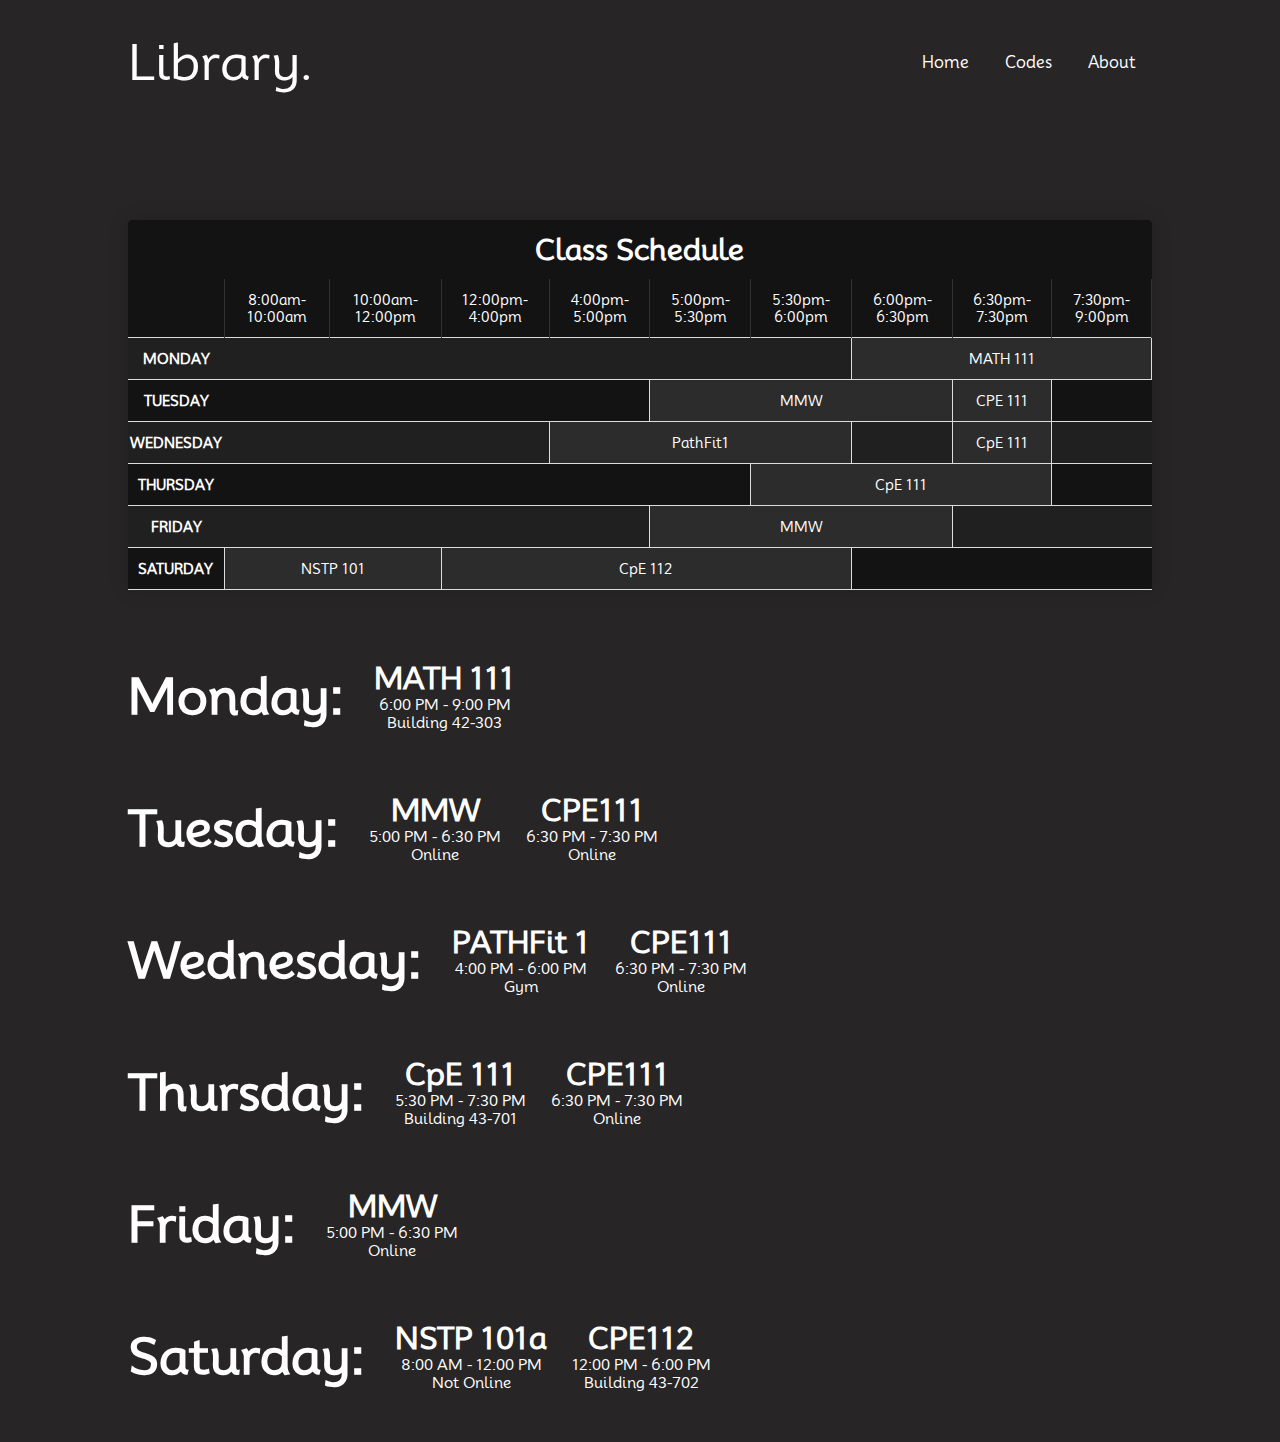
==== pages/schedule.html @ 71131741 "Added schedule" ====
<!DOCTYPE html>
<html>
  <head>
    <meta charset="utf-8" />
    <meta http-equiv="X-UA-Compatible" content="IE=edge" />
    <title></title>
    <meta name="description" content="" />
    <meta name="viewport" content="width=device-width, initial-scale=1" />
    <link rel="stylesheet" href="../css/style.css" />
    <link
      href="https://fonts.googleapis.com/css2?family=Croissant+One&family=Mooli&display=swap"
      rel="stylesheet"
    />
  </head>
  <body>
    <header>
      <div class="container">
        <div class="title"><a href="../index.html">Library.</a></div>
        <ul class="headers">
          <li><a href="../index.html">Home</a></li>
          <li><a href="codes.html">Codes</a></li>
          <li><a href="">About</a></li>
        </ul>
      </div>
    </header>
    <section class="schedule">
      <table class="content-table">
        <thead>
          <tr>
            <th colspan="10"><h2>Class Schedule</h2></th>
          </tr>
        </thead>
        <tbody>
          <tr class="time">
            <td></td>
            <td>8:00am- 10:00am</td>
            <td>10:00am- 12:00pm</td>
            <td>12:00pm- 4:00pm</td>
            <td>4:00pm- 5:00pm</td>
            <td>5:00pm- 5:30pm</td>
            <td>5:30pm- 6:00pm</td>
            <td>6:00pm- 6:30pm</td>
            <td>6:30pm- 7:30pm</td>
            <td>7:30pm- 9:00pm</td>
          </tr>
          <tr>
            <td><h2>MONDAY</h2></td>
            <td></td>
            <td></td>
            <td></td>
            <td></td>
            <td></td>
            <td></td>
            <td colspan="3" class="green">MATH 111</td>
          </tr>
          <tr>
            <td><h2>TUESDAY</h2></td>
            <td></td>
            <td></td>
            <td></td>
            <td></td>
            <td colspan="3" class="green">MMW</td>
            <td colspan="1" class="green">CPE 111</td>
            <td></td>
          </tr>
          <tr>
            <td><h2>WEDNESDAY</h2></td>
            <td></td>
            <td></td>
            <td></td>
            <td colspan="3" class="green">PathFit1</td>
            <td></td>
            <td colspan="1" class="green">CpE 111</td>
            <td></td>
          </tr>
          <tr>
            <td><h2>THURSDAY</h2></td>
            <td></td>
            <td></td>
            <td></td>
            <td></td>
            <td></td>
            <td colspan="3" class="red">CpE 111</td>
            <td></td>
          </tr>
          <tr>
            <td><h2>FRIDAY</h2></td>
            <td></td>
            <td></td>
            <td></td>
            <td></td>
            <td colspan="3" class="red">MMW</td>
            <td></td>
            <td></td>
          </tr>
          <tr>
            <td><h2>SATURDAY</h2></td>
            <td colspan="2" class="red">NSTP 101</td>
            <td colspan="4" class="red">CpE 112</td>
            <td></td>
            <td></td>
            <td></td>
          </tr>
        </tbody>
      </table>
      <div class="days">
        <div class="card">
          <h3>Monday:</h3>
          <div class="subjects">
            <h5>MATH 111</h4>
                <p>6:00 PM - 9:00 PM</p>
                <p>Building 42-303</p>
          </div>
        </div>
        <div class="card">
          <h3>Tuesday:</h3>
          <div class="subjects">
            <h5>MMW</h4>
            <p>5:00 PM - 6:30 PM</p>
            <p>Online</p>
          </div>
          <div class="subjects">
            <h5>CPE111</h4>
            <p>6:30 PM - 7:30 PM</p>
            <p>Online</p>
          </div>
        </div>
        <div class="card">
          <h3>Wednesday:</h3>
          <div class="subjects">
            <h5>PATHFit 1 </h4>
            <p>4:00 PM - 6:00 PM</p>
            <p>Gym</p>
          </div>
          <div class="subjects">
            <h5>CPE111</h4>
            <p>6:30 PM - 7:30 PM</p>
            <p>Online</p>
          </div>
        </div>
        <div class="card">
          <h3>Thursday:</h3>
          <div class="subjects">
            <h5>CpE 111</h4>
            <p>5:30 PM - 7:30 PM</p>
            <p>Building 43-701</p>
          </div>
          <div class="subjects">
            <h5>CPE111</h4>
            <p>6:30 PM - 7:30 PM</p>
            <p>Online</p>
          </div>
        </div>
        <div class="card">
          <h3>Friday:</h3>
          <div class="subjects">
            <h5>MMW</h4>
            <p>5:00 PM - 6:30 PM</p>
            <p>Online</p>
          </div>
        </div>
        <div class="card">
          <h3>Saturday:</h3>
          <div class="subjects">
            <h5>NSTP 101a</h4>
            <p>8:00 AM - 12:00 PM</p>
            <p>Not Online</p>
          </div>
          <div class="subjects">
            <h5>CPE112</h4>
            <p>12:00 PM - 6:00 PM</p>
            <p>Building 43-702</p>
          </div>
        </div>
      </div>
    </section>

    <script src="" async defer></script>
  </body>
</html>
---- css/style.css ----
* {
  margin: 0;
  padding: 0;
  box-sizing: border-box;
  list-style: none;
  text-decoration: none;
  font-family: "Mooli", sans-serif;
}

body {
  background-color: #272525;
  /* background-image: url("../img/bg.jpg");
  background-size: cover;
  background-repeat: no-repeat; */
}

.container {
  display: flex;
  color: white;
  justify-content: space-between;
  align-items: center;
  margin: 2em 10%;
}

.container .title {
  font-size: 50px;
}

.container .headers li {
  display: inline-block;
  padding: 1em;
}

a {
  color: white;
  width: 100%;
  height: 100%;
  text-align: center;
}

/* Hero Section */

.hero {
  display: flex;
  justify-content: center;
  flex-direction: column;
  min-height: 85vh;
  margin: 0 10%;
  margin-top: -1em;
  color: white;
}

h1 {
  font-family: "Croissant One", cursive;
  font-size: 100px;
}

.description {
  font-size: 20px;
  margin-bottom: 30px;
}

.btns {
  display: flex;
  width: 300px;
  justify-content: space-between;
}

.button-86 {
  all: unset;
  width: 100px;
  height: 30px;
  font-size: 20px;
  background: transparent;
  border: none;
  position: relative;
  color: #f0f0f0;
  cursor: pointer;
  z-index: 1;
  padding: 10px 20px;
  display: flex;
  align-items: center;
  justify-content: center;
  white-space: nowrap;
  user-select: none;
  -webkit-user-select: none;
  touch-action: manipulation;
}

.button-86::after,
.button-86::before {
  content: "";
  position: absolute;
  bottom: 0;
  right: 0;
  z-index: -99999;
  transition: all 0.4s;
}

.button-86::before {
  transform: translate(0%, 0%);
  width: 100%;
  height: 100%;
  background: #28282d;
  border-radius: 10px;
}

.button-86::after {
  transform: translate(10px, 10px);
  width: 35px;
  height: 35px;
  background: #ffffff15;
  backdrop-filter: blur(5px);
  -webkit-backdrop-filter: blur(5px);
  border-radius: 50px;
}

.button-86:hover::before {
  transform: translate(5%, 20%);
  width: 110%;
  height: 110%;
}

.button-86:hover::after {
  border-radius: 10px;
  transform: translate(0, 0);
  width: 100%;
  height: 100%;
}

.button-86:active::after {
  transition: 0s;
  transform: translate(0, 5%);
}

/* Schedule Section */

.content-table {
  border-collapse: collapse;
  font-size: 0.9em;
  margin: 20px 10%;
  width: 80%;
  border-radius: 5px 5px 0 0;
  overflow: hidden;
  box-shadow: 0 0 20px rgba(0, 0, 0, 0.15);
  background-color: #131313;
  margin-top: 10%;
}

.content-table thead tr {
  background-color: #131313;
  color: #ffffff;
  text-align: center;
  font-weight: bold;
  font-size: 2em;
}

.content-table th h2,
.content-table td h2 {
  margin: 0;
  font-size: 1em;
}

.content-table th,
.content-table td {
  padding: 12px 2px;
  text-align: center;
  font-size: 1em;
  color: white;
}

.content-table tbody tr {
  border-bottom: 1px solid #dddddd;
}

.content-table tbody tr:nth-of-type(even) {
  background-color: #202020;
}

.time td {
  border-right: 1px solid #333333;
}

.red {
  background-color: rgb(44, 44, 44);
  color: white;
  border: 1px solid #dddddd;
}

.green {
  background-color: rgb(44, 44, 44);
  color: white;
  border: 1px solid #dddddd;
}

.days {
  display: inline-block;
  margin: 20px 10%;
  width: 80%;
}

.card {
  display: flex;
  align-items: center;
  color: white;
  width: 100%;
  padding: 30px 0;
}

.card h3 {
  font-size: 50px;
  margin-right: 30px;
}

.card h5 {
  font-size: 30px;
}

.card p {
  font-size: 15px;
}

.subjects {
  display: flex;
  height: 100%;
  flex-direction: column;
  align-items: center;
  text-align: center;
  margin-right: 25px;
}

/* Code Section */

.header-title {
  margin: 60px 0;
}

.header-title .sample {
  font-size: 60px;
}

.header-title .sub-header {
  padding-bottom: 20px;
}

h4 {
  font-size: 25px;
}

.code {
  margin-bottom: 30px;
}

@media (max-width: 875px) {
  .content-table {
    width: 100%;
    margin: 10% 0 0 0;
  }
}

@media (max-width: 768px) {
  .container .headers li {
    display: none;
  }
}

@media (max-width: 503px) {
  .hero h1 {
    font-size: 70px;
  }

  .container .title {
    font-size: 40px;
  }
}

@media (max-width: 480px) {
  .content-table {
    width: 95%;
  }
  input[type="text"],
  textarea {
    width: 75%;
  }
}
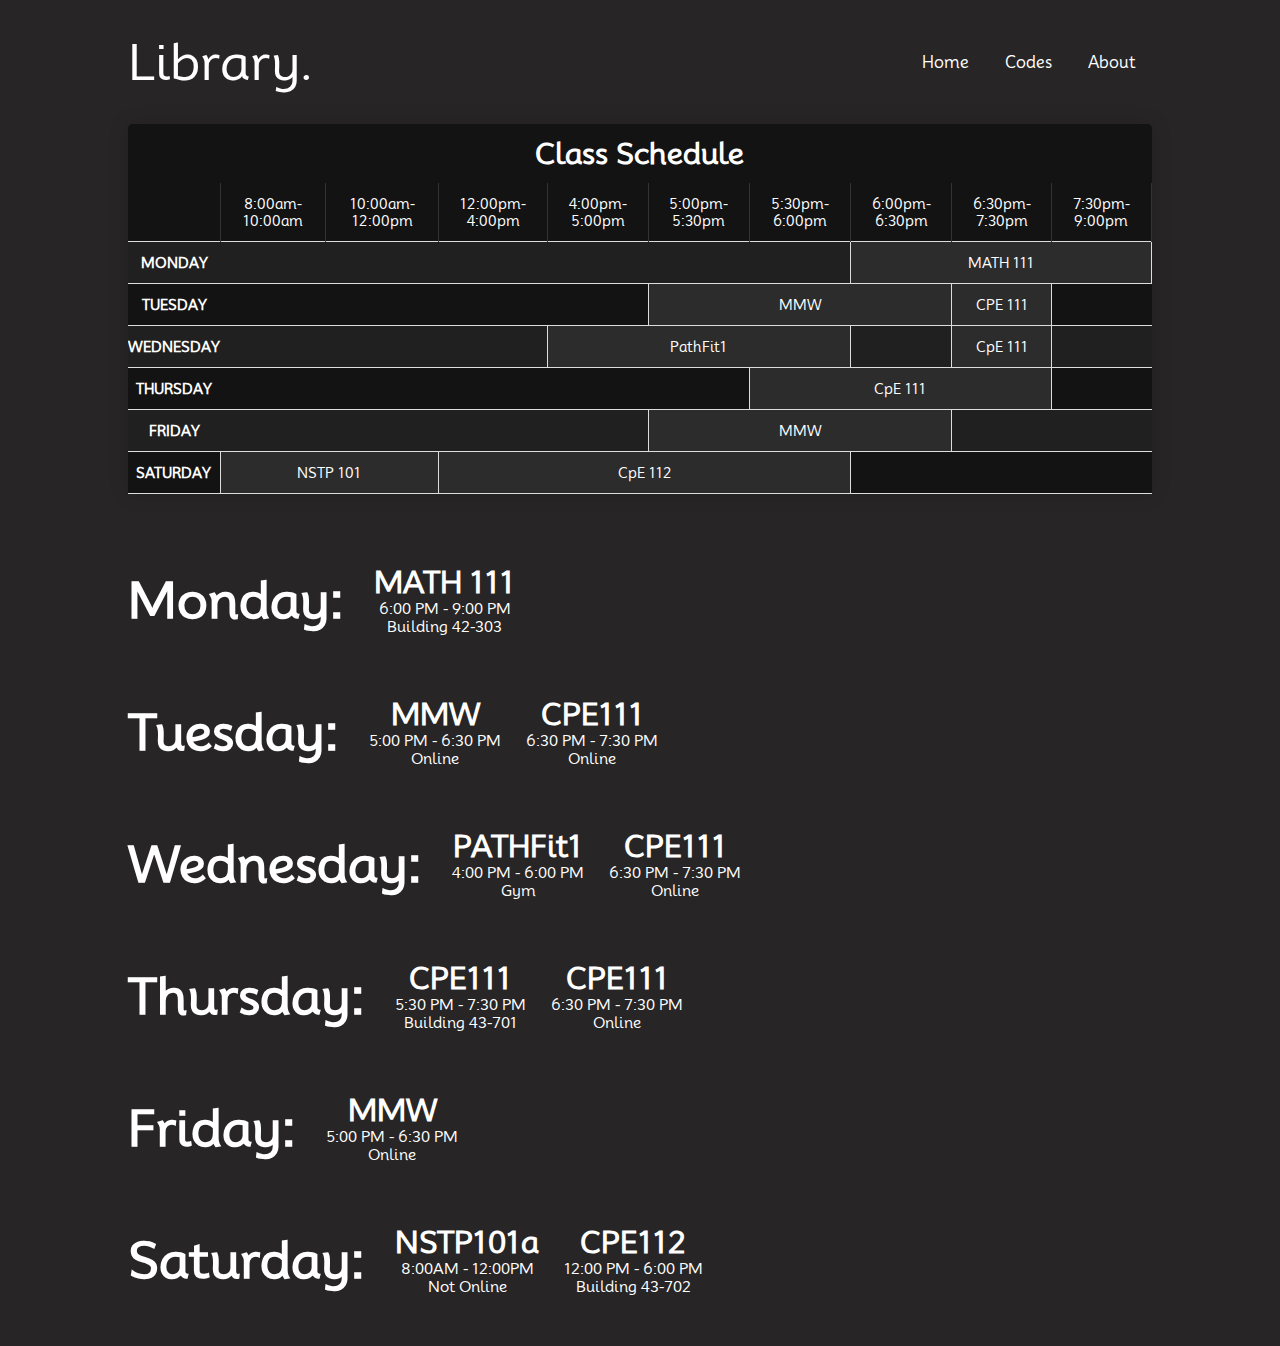
==== commit 7c43af08: "Fixed Mobile Compatibility" ====
--- a/pages/schedule.html
+++ b/pages/schedule.html
@@ -128,7 +128,7 @@
         <div class="card">
           <h3>Wednesday:</h3>
           <div class="subjects">
-            <h5>PATHFit 1 </h4>
+            <h5>PATHFit1 </h4>
             <p>4:00 PM - 6:00 PM</p>
             <p>Gym</p>
           </div>
@@ -141,12 +141,12 @@
         <div class="card">
           <h3>Thursday:</h3>
           <div class="subjects">
-            <h5>CpE 111</h4>
+            <h5>CPE111</h5>
             <p>5:30 PM - 7:30 PM</p>
             <p>Building 43-701</p>
           </div>
           <div class="subjects">
-            <h5>CPE111</h4>
+            <h5>CPE111</h5>
             <p>6:30 PM - 7:30 PM</p>
             <p>Online</p>
           </div>
@@ -162,8 +162,8 @@
         <div class="card">
           <h3>Saturday:</h3>
           <div class="subjects">
-            <h5>NSTP 101a</h4>
-            <p>8:00 AM - 12:00 PM</p>
+            <h5>NSTP101a</h4>
+            <p>8:00AM - 12:00PM</p>
             <p>Not Online</p>
           </div>
           <div class="subjects">
--- a/css/style.css
+++ b/css/style.css
@@ -135,6 +135,11 @@
 
 /* Schedule Section */
 
+.schedule {
+  width: 100%;
+  min-height: 100vh;
+}
+
 .content-table {
   border-collapse: collapse;
   font-size: 0.9em;
@@ -144,7 +149,6 @@
   overflow: hidden;
   box-shadow: 0 0 20px rgba(0, 0, 0, 0.15);
   background-color: #131313;
-  margin-top: 10%;
 }
 
 .content-table thead tr {
@@ -163,7 +167,7 @@
 
 .content-table th,
 .content-table td {
-  padding: 12px 2px;
+  padding: 12px 0;
   text-align: center;
   font-size: 1em;
   color: white;
@@ -274,12 +278,35 @@
   }
 }
 
-@media (max-width: 480px) {
+@media only screen and (max-width: 480px) {
   .content-table {
-    width: 95%;
-  }
-  input[type="text"],
-  textarea {
-    width: 75%;
-  }
-}
+    width: auto;
+  }
+
+  .days {
+    width: 100%;
+  }
+
+  .card h3 {
+    font-size: 30px;
+  }
+  .subjects h5 {
+    font-size: 20px;
+  }
+
+  .subjects p {
+    font-size: 15px;
+  }
+
+  .days {
+    margin: 20px 0;
+  }
+
+  .time td,
+  .content-table td {
+    font-size: 7px;
+  }
+  .content-table td h2 {
+    font-size: 15px;
+  }
+}
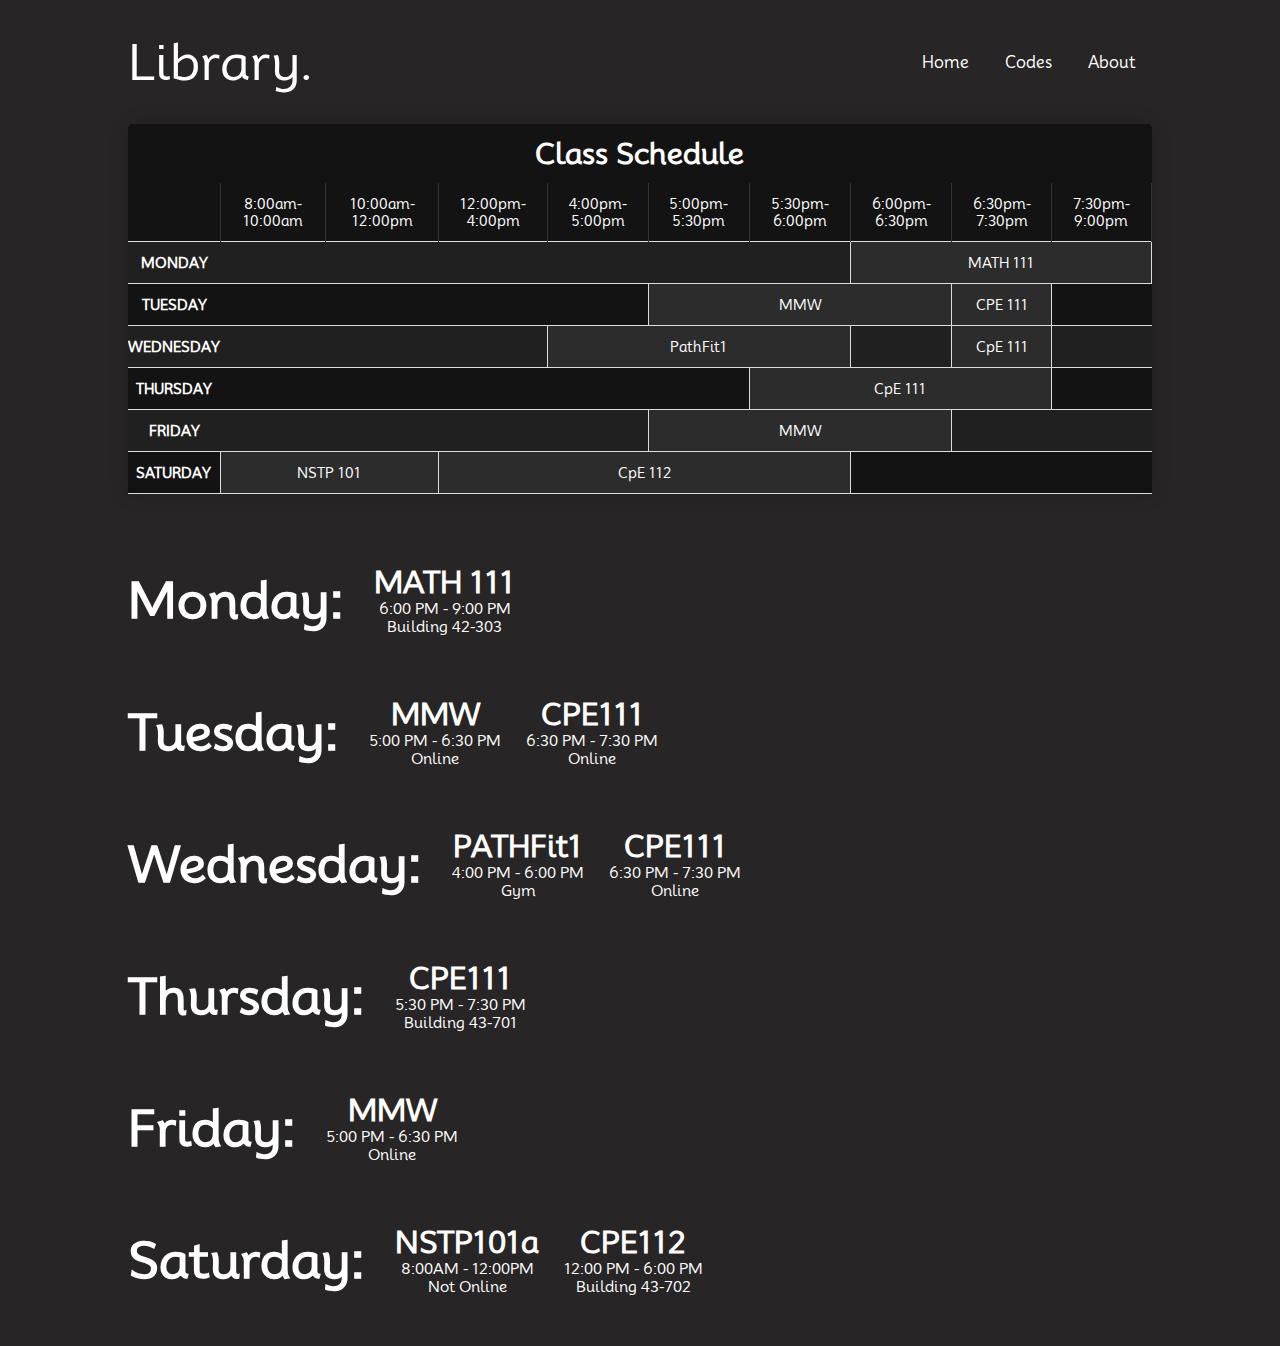
==== commit 2f2704a8: "Fixed schedules." ====
--- a/pages/schedule.html
+++ b/pages/schedule.html
@@ -145,11 +145,6 @@
             <p>5:30 PM - 7:30 PM</p>
             <p>Building 43-701</p>
           </div>
-          <div class="subjects">
-            <h5>CPE111</h5>
-            <p>6:30 PM - 7:30 PM</p>
-            <p>Online</p>
-          </div>
         </div>
         <div class="card">
           <h3>Friday:</h3>
